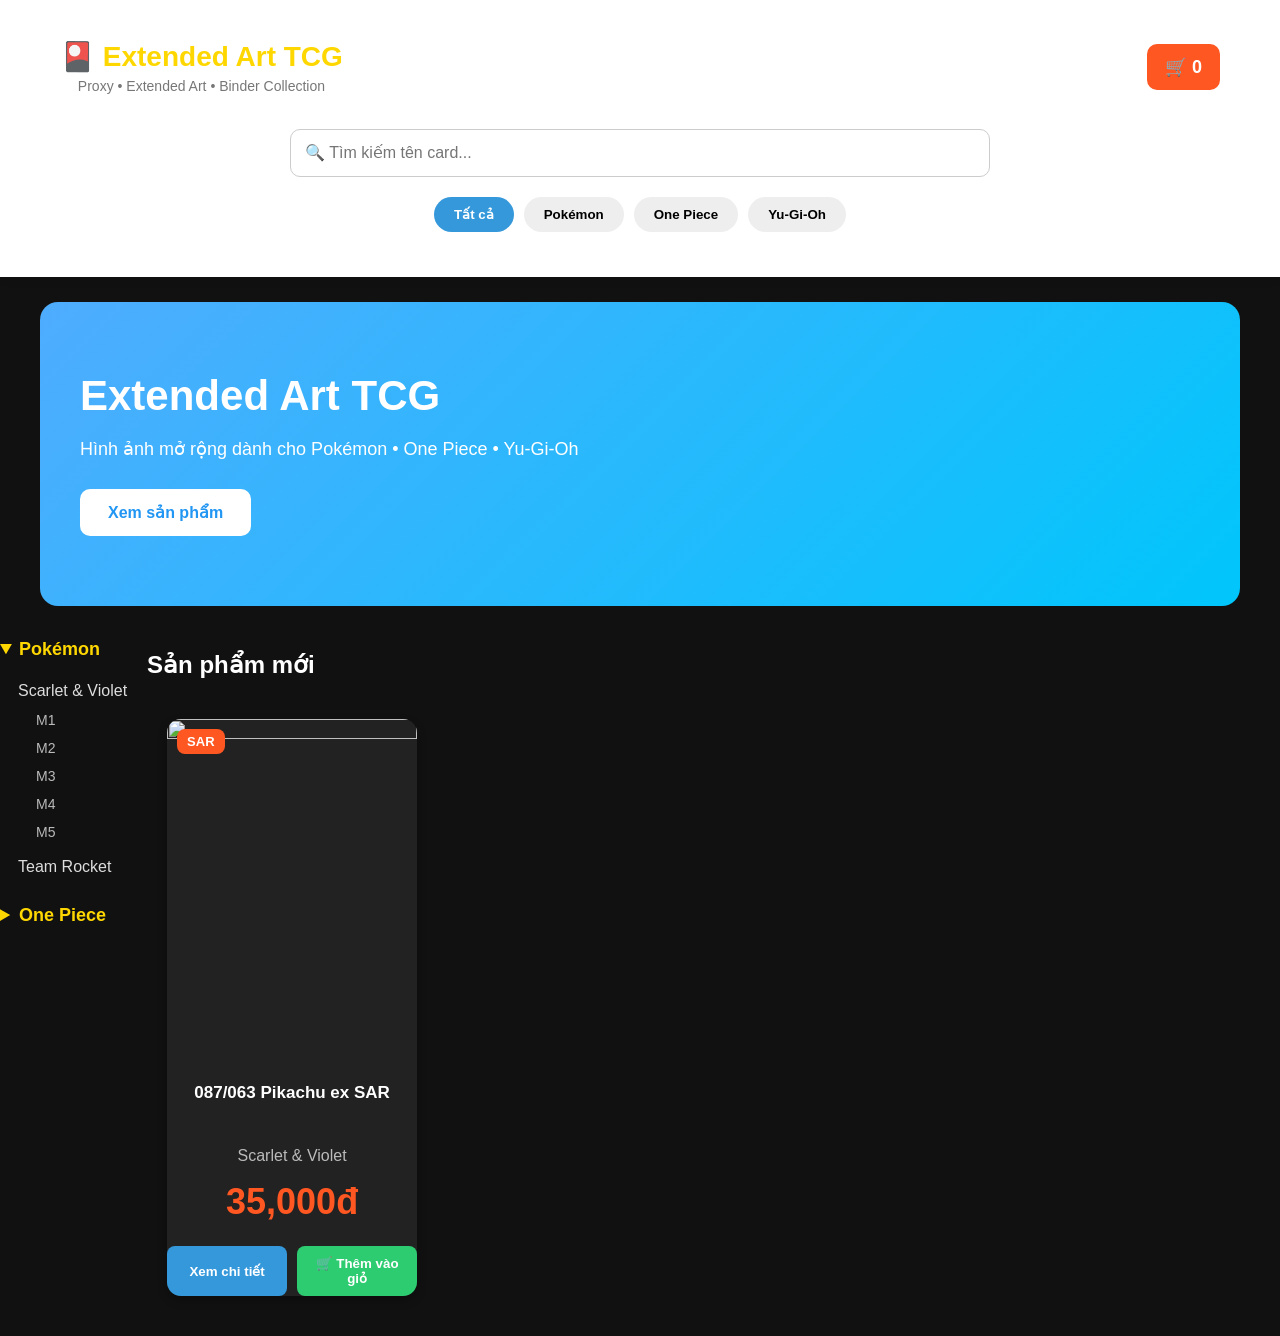
==== index.html @ 6e31da8e "Lần đầu đưa website lên GitHub" ====
<!DOCTYPE html>
<html lang="vi">
<head>
    <meta charset="UTF-8">
    <meta name="viewport" content="width=device-width, initial-scale=1.0">
    <title>Extended Art TCG</title>

    <link rel="stylesheet" href="css/style.css">
</head>
<body>
<header>

    <div class="header-top">

        <div class="logo">

            <h1>🎴 Extended Art TCG</h1>

            <p>Proxy • Extended Art • Binder Collection</p>

        </div>

        <div class="header-actions">

            <button id="cart-button">
                🛒 <span id="cart-count">0</span>
            </button>

        </div>

    </div>

    <div class="search-bar">

        <input
            type="text"
            id="search-input"
            placeholder="🔍 Tìm kiếm tên card..."
        >

    </div>

    <div class="filter-bar">

        <button class="filter-btn active" onclick="filterGame('all', this)">
            Tất cả
        </button>

        <button class="filter-btn" onclick="filterGame('Pokemon', this)">
            Pokémon
        </button>

        <button class="filter-btn" onclick="filterGame('One Piece', this)">
            One Piece
        </button>

        <button class="filter-btn" onclick="filterGame('Yu-Gi-Oh', this)">
            Yu-Gi-Oh
        </button>

    </div>

</header>
<section class="hero-banner">

    <div class="hero-content">

        <h2>Extended Art TCG</h2>

        <p>
            Hình ảnh mở rộng dành cho Pokémon • One Piece • Yu-Gi-Oh
        </p>

        <a href="#card-list" class="hero-button">
            Xem sản phẩm
        </a>

    </div>

</section>


<div class="container">

 <div class="menu">

    <details open>

        <summary>Pokémon</summary>

        <ul>

            <li>

    Scarlet & Violet

    <ul>

        <li onclick="filterSet('M1')">M1</li>
        <li onclick="filterSet('M2')">M2</li>
        <li onclick="filterSet('M3')">M3</li>
       <li onclick="filterSet('M4')">M4</li>
        <li onclick="filterSet('M5')">M5</li>

    </ul>

</li>

            <li>Team Rocket</li>

        </ul>

    </details>

    <details>

        <summary>One Piece</summary>

        <ul>

            <li>OP01</li>
            <li>OP02</li>
            <li>OP14</li>
            <li>OP15</li>
            <li>OP16</li>

        </ul>

    </details>

</div>

    <main>

        <h2>Sản phẩm mới</h2>

        <div class="cards">

    <div id="card-list" class="product-grid"></div>

</div>

    </main>


<div id="cart-sidebar" class="cart-sidebar">

    <div class="cart-header">

        <h2>🛒 Giỏ hàng</h2>

        <button id="close-cart">✖</button>

    </div>

    <div id="cart-items">

        <p>Chưa có sản phẩm nào.</p>

    </div>

    <div class="cart-footer">

        <h3>Tổng tiền: <span id="cart-total">0đ</span></h3>

        <button id="checkout-btn">

            Thanh toán

        </button>

    </div>

</div>

<div id="image-modal" class="image-modal">

    <span id="close-image">&times;</span>

    <img id="modal-image">

</div>
<script src="js/script.js"></script>

</body>
</html>
---- css/style.css ----
*{
    margin:0;
    padding:0;
    box-sizing:border-box;
}

body{
    background:#111;
    color:white;
    font-family:Arial,Helvetica,sans-serif;
}

header{
    background:#1d1d1d;
    padding:25px;
    text-align:center;
}

header h1{
    color:#FFD700;
    margin-bottom:10px;
}

.search{
    padding:20px;
    text-align:center;
}

.search input{
    width:60%;
    padding:12px;
    border-radius:8px;
    border:none;
    font-size:16px;
}

.container{
    display:flex;
}

aside{
    width:220px;
    background:#1b1b1b;
    min-height:600px;
    padding:20px;
}

aside h3{
    margin-bottom:15px;
}

aside ul{
    list-style:none;
}

aside li{
    padding:10px 0;
    cursor:pointer;
}

aside li:hover{
    color:#FFD700;
}

main{
    flex:1;
    padding:20px;
}

.cards{
    display:grid;
    grid-template-columns:repeat(auto-fill, minmax(260px, 1fr));
    gap:25px;
    margin-top:20px;
}

.card{

    background:white;

    border-radius:14px;

    overflow:hidden;

    transition:.25s;

    box-shadow:0 4px 12px rgba(0,0,0,.08);

}

.card:hover{
    transform:translateY(-5px);
}

.card:hover{
    transform:scale(1.05);
}
.card{
    position:relative;
    background:#222;
    border-radius:14px;
    overflow:hidden;
    text-align:center;
    transition:0.3s;
    box-shadow:0 4px 10px rgba(0,0,0,0.3);
    display:flex;
    flex-direction:column;
}
.card:hover{
    transform:translateY(-6px);
    box-shadow:0 10px 25px rgba(0,0,0,0.5);
}
.card img{
    width:100%;
    aspect-ratio:63/88;
    object-fit:cover;
    display:block;
    transition:.3s;
}
.card:hover img{
    transform:scale(1.04);
}
.card h3{
    margin:15px 10px 8px;
    font-size:17px;
    color:#fff;
    min-height:48px;
}

.card p{
    color:#bbb;
    margin:8px 0;
}
.price{
    color:#ff5722 !important;
    font-size:22px;
    font-weight:bold;
    margin:10px 0;
}
.card button{
    border:none;
    padding:10px;
    border-radius:8px;
    cursor:pointer;
    font-weight:bold;
    transition:.3s;
}

.card button:hover{
    background:#ffcc00;
}
.price{
    color:#FFD700;
    font-size:20px;
    font-weight:bold;
    margin:10px 0;
}
.menu details{
    margin-bottom:15px;
}

.menu summary{
    cursor:pointer;
    font-size:18px;
    font-weight:bold;
    padding:8px 0;
    color:#FFD700;
}

.menu ul{
    list-style:none;
    margin-left:15px;
    margin-top:8px;
}

.menu li{
    padding:6px 0;
    cursor:pointer;
    color:#ddd;
}

.menu li:hover{
    color:#FFD700;
}
.menu ul{
    list-style:none;
    margin-left:18px;
}

.menu li{
    padding:6px 0;
}

.menu li ul{
    margin-top:6px;
    margin-left:18px;
}

.menu li ul li{
    color:#bbbbbb;
    font-size:14px;
}

.menu li ul li:hover{
    color:#FFD700;
    cursor:pointer;
}
.product-page{
    max-width:900px;
    margin:40px auto;
    padding:20px;
    text-align:center;
}

#product-image{
    width:320px;
    border-radius:12px;
    box-shadow:0 5px 15px rgba(0,0,0,.3);
}

#product-name{
    margin-top:20px;
    font-size:30px;
}

#product-series{
    margin-top:10px;
    color:#888;
}

#product-description{
    margin-top:20px;
    line-height:1.6;
}
.header-top{

    display:flex;

    justify-content:space-between;

    align-items:center;

}

#cart-button{

    background:#FFD700;

    border:none;

    padding:12px 20px;

    border-radius:10px;

    cursor:pointer;

    font-size:18px;

    font-weight:bold;

}
.button-group{
    display:flex;
    gap:10px;
    margin-top:15px;
}

.button-group button{
    flex:1;
    padding:10px;
    border:none;
    border-radius:8px;
    cursor:pointer;
    font-weight:bold;
    transition:0.3s;
}

.button-group button:first-child{
    background:#3498db;
    color:white;
}

.button-group button:first-child:hover{
    background:#2980b9;
}

.button-group button:last-child{
    background:#2ecc71;
    color:white;
}

.button-group button:last-child:hover{
    background:#27ae60;
}

.button-group button{
    flex:1;
    padding:10px;
    border:none;
    border-radius:8px;
    cursor:pointer;
    font-weight:bold;
}
.cart-sidebar{
    position:fixed;
    top:0;
    right:-400px;
    width:350px;
    height:100vh;
    background:white;
    box-shadow:-5px 0 15px rgba(0,0,0,.2);
    transition:right .3s;
    padding:20px;
    box-sizing:border-box;
    z-index:9999;
    overflow-y:auto;
}

.cart-sidebar.open{
    right:0;
}

.cart-sidebar.open{

    right:0;

}

.cart-header{

    display:flex;

    justify-content:space-between;

    align-items:center;

    margin-bottom:20px;

}

.cart-footer{

    position:absolute;

    bottom:20px;

    left:20px;

    right:20px;

}

#checkout-btn{

    width:100%;

    padding:12px;

    background:#2ecc71;

    color:white;

    border:none;

    border-radius:8px;

    cursor:pointer;

    font-size:16px;

}

#close-cart{

    background:none;

    border:none;

    font-size:20px;

    cursor:pointer;

}
.cart-item{

    display:flex;

    align-items:center;

    gap:10px;

    margin-bottom:15px;

    border-bottom:1px solid #ddd;

    padding-bottom:10px;

}

.cart-image{

    width:60px;

    border-radius:8px;

}

.cart-info{

    flex:1;

}

.cart-info h4{

    margin:0;

    font-size:14px;

}

.cart-info p{

    margin:5px 0 0;

    color:#666;

}

.cart-item button{

    background:none;

    border:none;

    cursor:pointer;

    font-size:18px;

}
.quantity-control{

    display:flex;

    align-items:center;

    gap:10px;

    margin:10px 0;

}

.quantity-control button{

    width:30px;

    height:30px;

    border:none;

    border-radius:6px;

    cursor:pointer;

    background:#3498db;

    color:white;

    font-weight:bold;

}

.quantity-control span{

    min-width:20px;

    text-align:center;

    font-weight:bold;

}
.search-bar{

    margin:20px auto;

    width:90%;

    max-width:700px;

}

.search-bar input{

    width:100%;

    padding:14px;

    border-radius:10px;

    border:1px solid #ccc;

    font-size:16px;

    box-sizing:border-box;

}
.filter-bar{

    display:flex;

    justify-content:center;

    flex-wrap:wrap;

    gap:10px;

    margin:20px 0;

}

.filter-btn{

    padding:10px 20px;

    border:none;

    border-radius:20px;

    cursor:pointer;

    background:#eee;

    transition:.3s;

    font-weight:bold;

}

.filter-btn:hover{

    background:#3498db;

    color:white;

}

.filter-btn.active{

    background:#3498db;

    color:white;

}
header{
    background:#ffffff;
    position:sticky;
    top:0;
    z-index:1000;
    box-shadow:0 2px 10px rgba(0,0,0,.08);
}

.header-top{
    max-width:1200px;
    margin:auto;
    display:flex;
    justify-content:space-between;
    align-items:center;
    padding:15px 20px;
}

.logo h1{
    margin:0;
    font-size:28px;
}

.logo p{
    margin-top:5px;
    color:#777;
    font-size:14px;
}

#cart-button{
    background:#ff5722;
    color:white;
    border:none;
    border-radius:10px;
    padding:12px 18px;
    cursor:pointer;
    font-size:18px;
}
.hero-banner{

    max-width:1200px;

    margin:25px auto;

    border-radius:18px;

    padding:70px 40px;

    background:linear-gradient(135deg,#4facfe,#00c6fb);

    color:white;

}

.hero-content{

    max-width:600px;

}

.hero-content h2{

    font-size:42px;

    margin-bottom:15px;

}

.hero-content p{

    font-size:18px;

    margin-bottom:25px;

    line-height:1.6;

}

.hero-button{

    display:inline-block;

    background:white;

    color:#2196f3;

    padding:14px 28px;

    border-radius:10px;

    text-decoration:none;

    font-weight:bold;

}
.product-grid{

    display:grid;

    grid-template-columns:repeat(auto-fill,minmax(250px,1fr));

    gap:20px;

    max-width:1200px;

    margin:auto;

    padding:20px;

}
.badge{

    position:absolute;

    top:10px;

    left:10px;

    background:#ff5722;

    color:white;

    padding:5px 10px;

    border-radius:8px;

    font-size:13px;

    font-weight:bold;

    z-index:2;

}
.image-modal{

    display:none;

    position:fixed;

    inset:0;

    background:rgba(0,0,0,.9);

    justify-content:center;

    align-items:center;

    z-index:9999;

}

.image-modal img{

    max-width:90%;

    max-height:90%;

    border-radius:12px;

}

#close-image{

    position:absolute;

    top:25px;

    right:35px;

    color:white;

    font-size:45px;

    cursor:pointer;

    user-select:none;

}
/* ===========================
   PRODUCT PAGE
=========================== */

.product-page{

    max-width:1200px;

    margin:40px auto;

    display:flex;

    gap:40px;

    align-items:flex-start;

    padding:20px;

}

.product-gallery{

    flex:1;

}

.product-gallery img{

    width:100%;

    border-radius:16px;

    box-shadow:0 10px 25px rgba(0,0,0,.2);

}

.product-info{

    flex:1;

}

.product-info h2{

    font-size:34px;

    margin-bottom:20px;

}

.product-info p{

    font-size:18px;

    margin:12px 0;

}
.price{

    color:#ff5722;

    font-size:36px;

    font-weight:bold;

    margin:25px 0;

}
#buy-button{

    width:100%;

    padding:16px;

    border:none;

    border-radius:12px;

    background:#ff5722;

    color:white;

    font-size:20px;

    font-weight:bold;

    cursor:pointer;

    transition:.3s;

}

#buy-button:hover{

    background:#e64a19;

}
.product-description{

    max-width:1200px;

    margin:40px auto;

    padding:30px;

    background:#fff;

    border-radius:16px;

    box-shadow:0 4px 15px rgba(0,0,0,.08);

}

.product-description h2{

    margin-bottom:20px;

}
/*==========================
CHECKOUT
==========================*/

.checkout-page{

    max-width:1200px;

    margin:40px auto;

    display:flex;

    gap:30px;

    align-items:flex-start;

    padding:20px;

}

.checkout-form{

    flex:2;

    background:white;

    padding:30px;

    border-radius:15px;

    box-shadow:0 5px 20px rgba(0,0,0,.08);

}

.checkout-summary{

    flex:1;

    background:white;

    padding:30px;

    border-radius:15px;

    box-shadow:0 5px 20px rgba(0,0,0,.08);

    position:sticky;

    top:100px;

}
.checkout-form label{

    display:block;

    margin-top:20px;

    margin-bottom:8px;

    font-weight:bold;

    color:#333;

}
.checkout-form input,
.checkout-form textarea{

    width:100%;

    padding:14px;

    margin-top:0;

    margin-bottom:15px;

    border:1px solid #ddd;

    border-radius:10px;

    font-size:16px;

    box-sizing:border-box;

}

.checkout-form textarea{

    height:140px;

    resize:vertical;

}
#confirm-order{

    width:100%;

    padding:15px;

    background:#ff5722;

    color:white;

    border:none;

    border-radius:10px;

    font-size:18px;

    font-weight:bold;

    cursor:pointer;

    margin-top:20px;

    transition:.3s;

}

#confirm-order:hover{

    background:#e64a19;

}
#checkout-items p{

    display:flex;

    justify-content:space-between;

    padding:10px 0;

    border-bottom:1px solid #eee;

}
@media(max-width:900px){

.checkout-page{

    flex-direction:column;

}

.checkout-summary{

    width:100%;

    position:static;

}

}
/*==========================
ORDER MODAL
==========================*/

.order-modal{

    display:none;

    position:fixed;

    inset:0;

    background:rgba(0,0,0,.6);

    justify-content:center;

    align-items:center;

    z-index:99999;

}

.order-modal.open{
    display:flex;
}

.order-box{

    width:600px;

    max-width:90%;

    background:white;

    color:#333;

    border-radius:15px;

    padding:30px;

    box-shadow:0 10px 30px rgba(0,0,0,.25);

}

.order-buttons{

    display:flex;

    justify-content:flex-end;

    gap:15px;

    margin-top:30px;

}

.order-buttons button{

    padding:12px 20px;

    border:none;

    border-radius:8px;

    cursor:pointer;

    font-weight:bold;

}

#cancel-order{

    background:#ccc;

}

#confirm-order-final{

    background:#2ecc71;

    color:white;

}
.order-item{

    display:flex;

    gap:15px;

    margin:15px 0;

    align-items:center;

}

.order-item-image{

    width:70px;

    border-radius:8px;

}

.order-item-info{

    flex:1;

}

.order-item-info p{

    margin:5px 0;

}
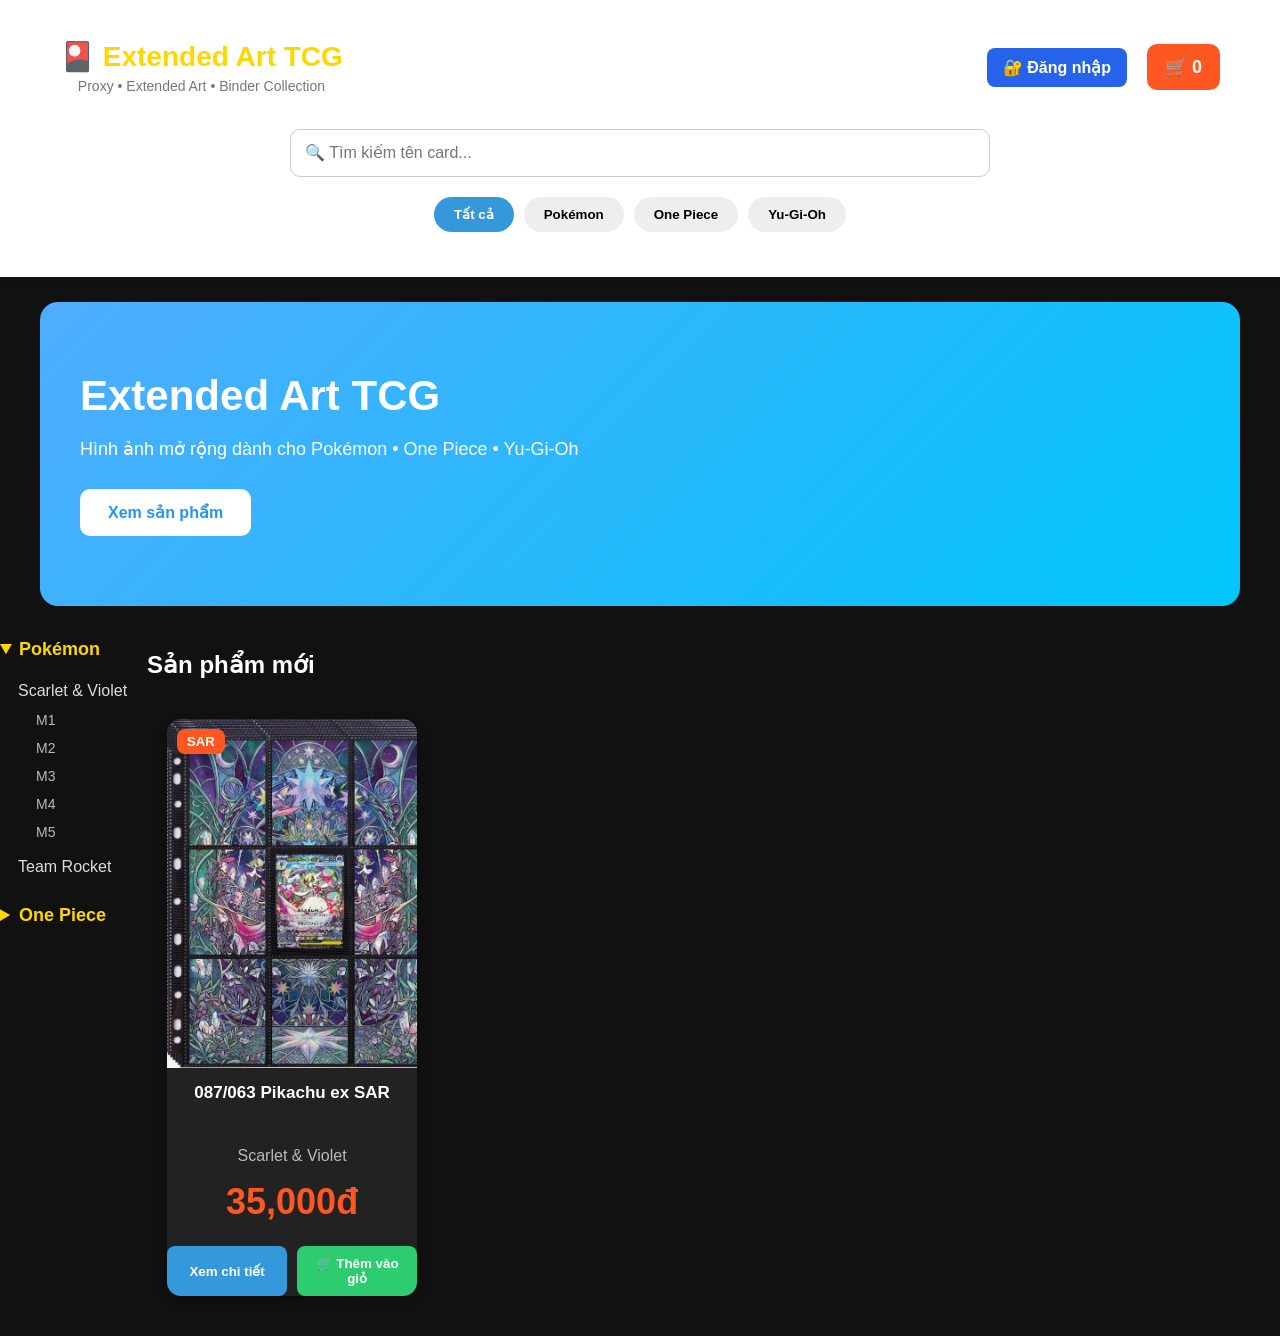
==== commit 9585e469: "Update index.html" ====
--- a/index.html
+++ b/index.html
@@ -22,11 +22,15 @@
 
         <div class="header-actions">
 
-            <button id="cart-button">
-                🛒 <span id="cart-count">0</span>
-            </button>
+    <a href="admin-login.html" class="admin-login-btn">
+        🔐 Đăng nhập
+    </a>
 
-        </div>
+    <button id="cart-button">
+        🛒 <span id="cart-count">0</span>
+    </button>
+
+</div>
 
     </div>
 
--- a/css/style.css
+++ b/css/style.css
@@ -1110,4 +1110,43 @@
 
     margin:5px 0;
 
+}
+.admin-login-btn{
+    display:inline-flex;
+    align-items:center;
+    justify-content:center;
+    padding:10px 16px;
+    margin-right:10px;
+    border-radius:8px;
+    background:#2563eb;
+    color:#fff;
+    text-decoration:none;
+    font-weight:600;
+    transition:.2s;
+}
+
+.admin-login-btn:hover{
+    background:#1d4ed8;
+}
+.header-actions{
+    display: flex;
+    align-items: center;
+    gap: 10px;
+}
+
+.admin-login-btn{
+    display: inline-flex;
+    align-items: center;
+    justify-content: center;
+    padding: 10px 16px;
+    background: #2563eb;
+    color: #fff;
+    text-decoration: none;
+    border-radius: 8px;
+    font-weight: 600;
+    transition: 0.2s;
+}
+
+.admin-login-btn:hover{
+    background: #1d4ed8;
 }
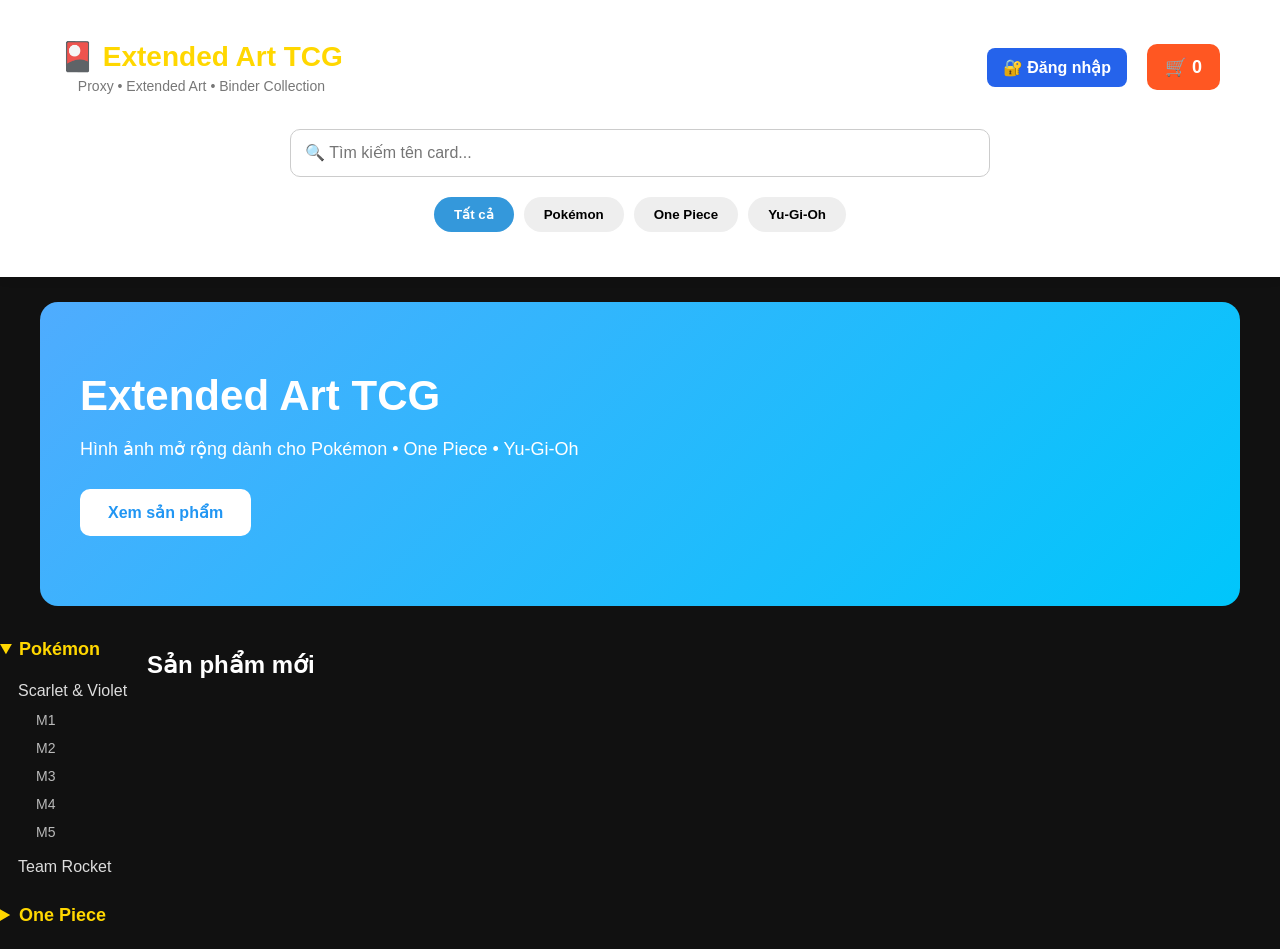
==== commit ba4e968d: "Update index.html" ====
--- a/index.html
+++ b/index.html
@@ -184,6 +184,8 @@
     <img id="modal-image">
 
 </div>
+
+<script src="js/supabase.js"></script>
 <script src="js/script.js"></script>
 
 </body>
